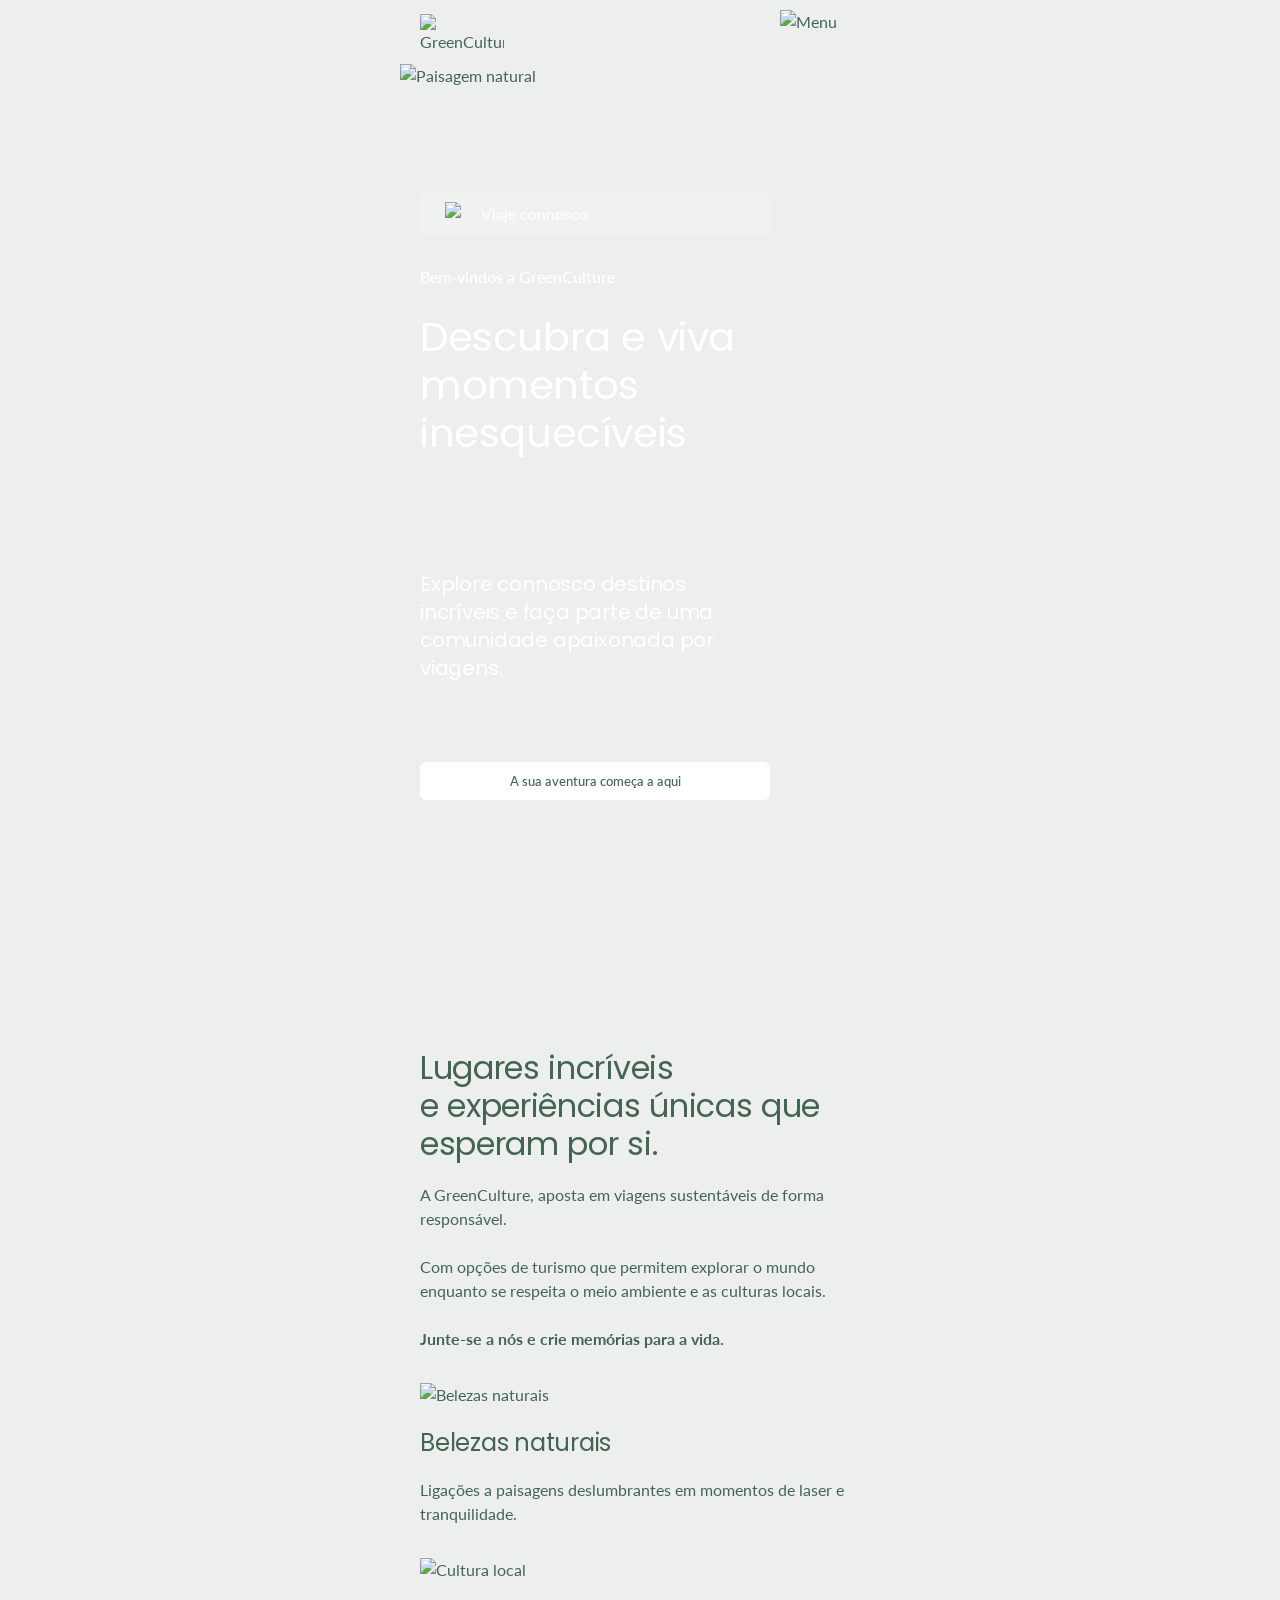
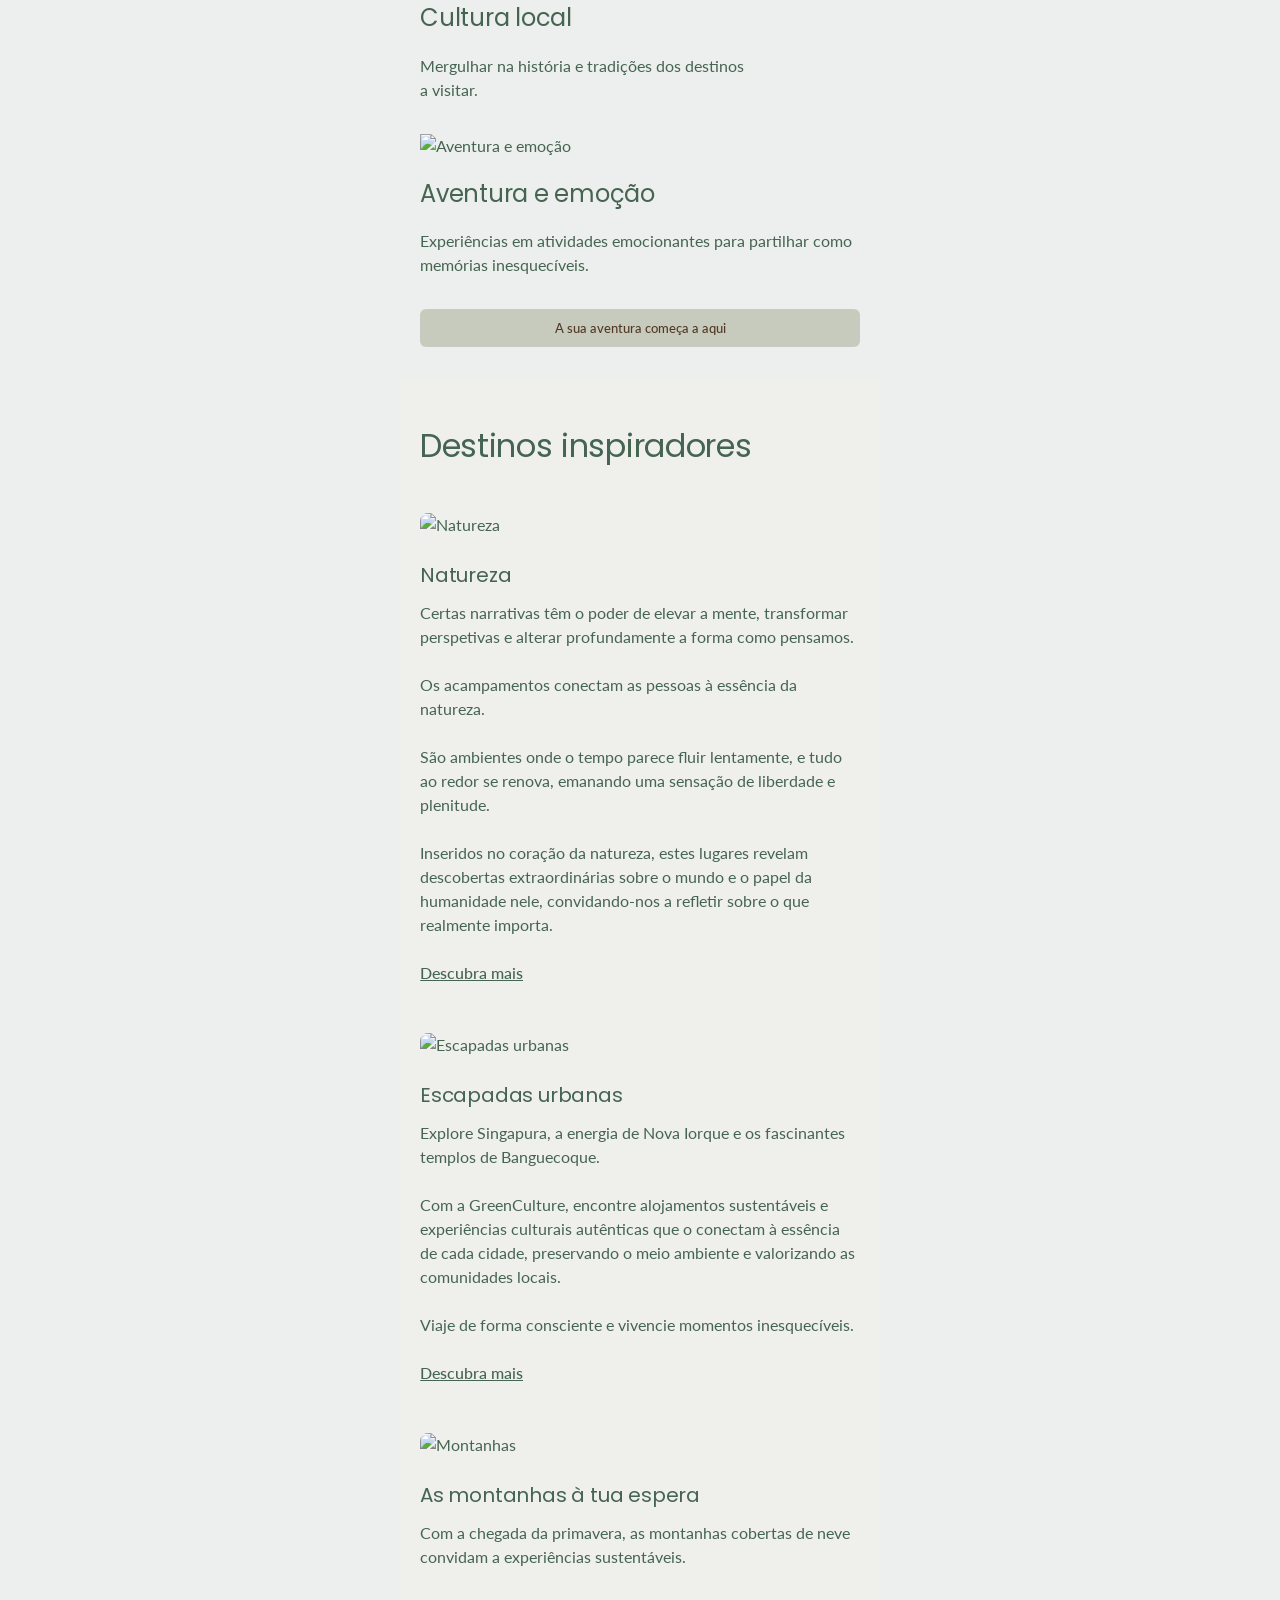
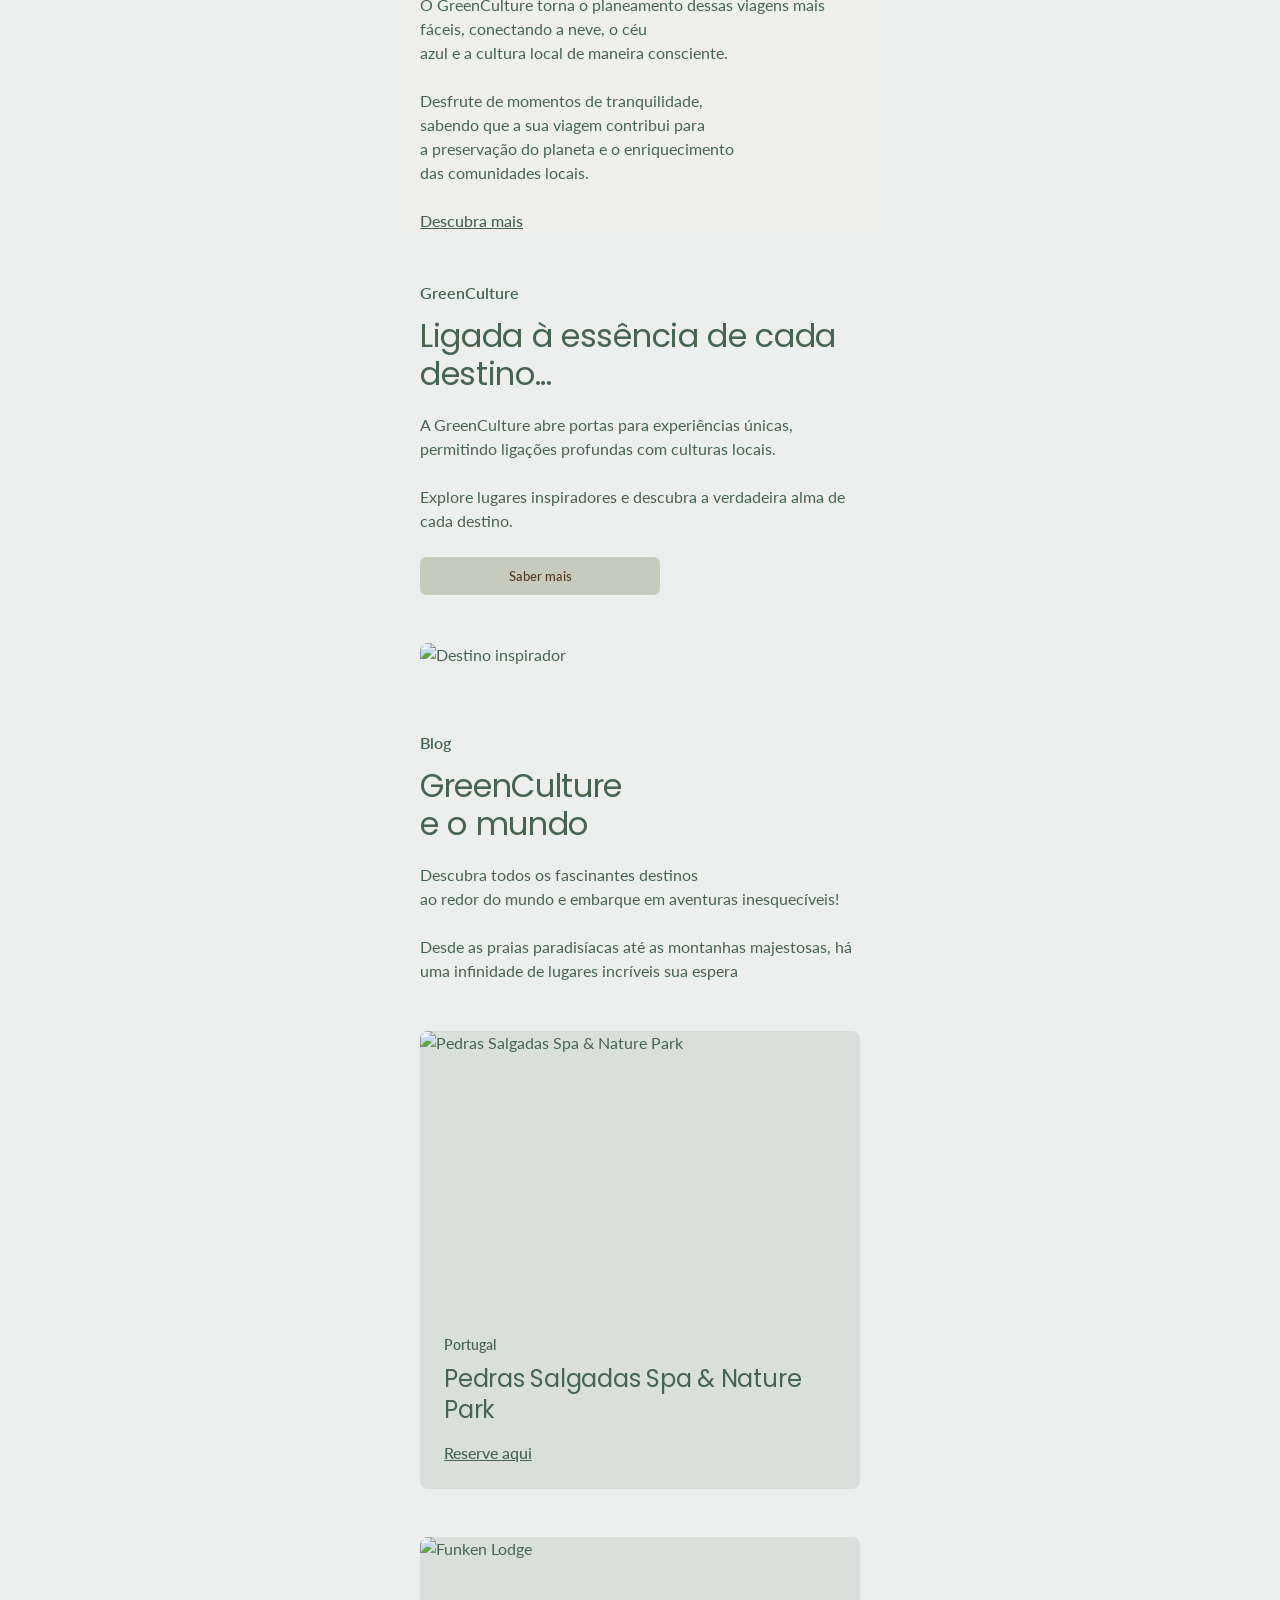
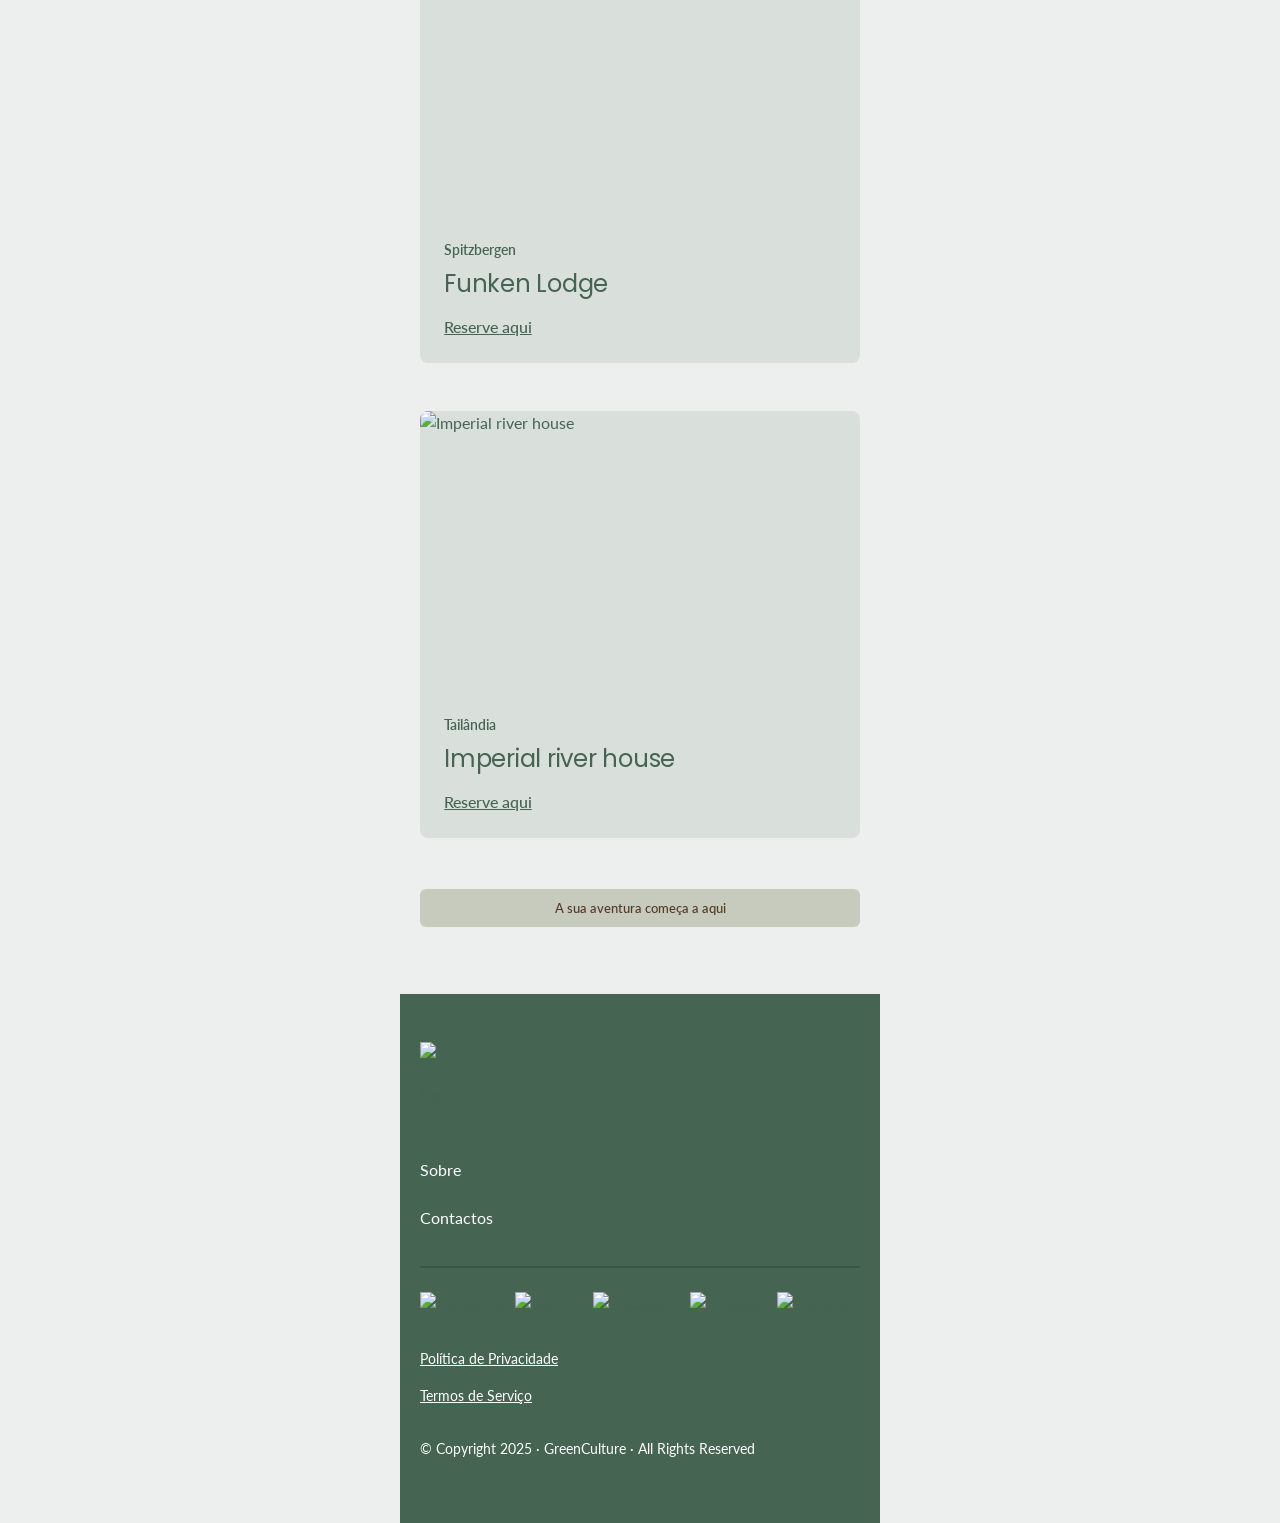
==== index.html @ 68990173 "Add files via upload" ====
<!doctype html>
<html lang="pt">
  <head>
    <meta charset="UTF-8" />
    <meta name="viewport" content="width=device-width, initial-scale=1.0" />
    <title>GreenCulture - Viagens Sustentáveis</title>
    <link rel="stylesheet" href="styles.css" />
    <link
      href="https://fonts.googleapis.com/css2?family=Lato:wght@400;500;600;700&family=Poppins:wght@400;500;700&display=swap"
      rel="stylesheet"
    />
    <script src="script.js" defer></script>
  </head>
  <body>
    <div class="page-container">
      <header class="main-header">
        <div class="header-content">
          <img src="https://cdn.builder.io/api/v1/image/assets/dfce25b46d1046e8a15bd3b2ce97c417/24dd4f327fd9c3add6d413e623b201250cade327?placeholderIfAbsent=true" alt="GreenCulture Logo" class="logo" />
        </div>
        <img src="https://cdn.builder.io/api/v1/image/assets/dfce25b46d1046e8a15bd3b2ce97c417/b7506bc53c855cd7c0864f42bd4fed7f620472fb?placeholderIfAbsent=true" alt="Menu" class="menu-icon" />
      </header>

      <main>
        <section class="hero-section">
          <img src="https://cdn.builder.io/api/v1/image/assets/dfce25b46d1046e8a15bd3b2ce97c417/1d2246021a82a0328cdb0b928c2cbcda7cd135cd?placeholderIfAbsent=true" alt="Paisagem natural" class="hero-background" />
          <div class="hero-content">
            <div class="hero-tagline">
              <div class="tagline-container">
                <img src="https://cdn.builder.io/api/v1/image/assets/dfce25b46d1046e8a15bd3b2ce97c417/b0231d82fd5d257aa66af61b157d01a9801c371b?placeholderIfAbsent=true" alt="Ícone" class="tagline-icon" />
                <p class="tagline-text">Viaje connosco</p>
              </div>
            </div>
            <div class="hero-column">
              <div class="hero-text-content">
                <p class="welcome-text">Bem-vindos a GreenCulture</p>
                <div class="hero-main-content">
                  <h1 class="hero-title">
                    Descubra e viva momentos inesquecíveis
                  </h1>
                  <p class="hero-description">
                    Explore connosco destinos incríveis e faça parte de uma
                    comunidade apaixonada por viagens.
                  </p>
                </div>
              </div>
              <div class="hero-actions">
                <button class="primary-button">
                  A sua aventura começa a aqui
                </button>
              </div>
            </div>
          </div>
        </section>

        <section class="features-section">
          <div class="section-header">
            <h2 class="section-title">
              Lugares incríveis<br />e experiências únicas que esperam por si.
            </h2>
            <p class="section-description">
              A GreenCulture, aposta em viagens sustentáveis de forma
              responsável.
              <br /><br />
              Com opções de turismo que permitem explorar o mundo enquanto se
              respeita o meio ambiente e as culturas locais.
              <br /><br />
              <strong>Junte-se a nós e crie memórias para a vida.</strong>
            </p>
          </div>

          <div class="features-row">
            <article class="feature-card">
              <img src="https://cdn.builder.io/api/v1/image/assets/dfce25b46d1046e8a15bd3b2ce97c417/05db1ab180a57341dd70e2da3c21ca23c5799138?placeholderIfAbsent=true" alt="Belezas naturais" class="feature-icon" />
              <h3 class="feature-title">Belezas naturais</h3>
              <p class="feature-description">
                Ligações a paisagens deslumbrantes em momentos de laser e
                tranquilidade.
              </p>
            </article>

            <article class="feature-card">
              <img src="https://cdn.builder.io/api/v1/image/assets/dfce25b46d1046e8a15bd3b2ce97c417/10302635c0d14059011cdc5efc9e3aab4bba85e1?placeholderIfAbsent=true" alt="Cultura local" class="feature-icon" />
              <h3 class="feature-title">Cultura local</h3>
              <p class="feature-description">
                Mergulhar na história e tradições dos destinos<br />a visitar.
              </p>
            </article>

            <article class="feature-card">
              <img src="https://cdn.builder.io/api/v1/image/assets/dfce25b46d1046e8a15bd3b2ce97c417/93348a5b88d68fb31c839c0955ab2077851069ac?placeholderIfAbsent=true" alt="Aventura e emoção" class="feature-icon" />
              <h3 class="feature-title">Aventura e emoção</h3>
              <p class="feature-description">
                Experiências em atividades emocionantes para partilhar como
                memórias inesquecíveis.
              </p>
            </article>
          </div>

          <div class="section-actions">
            <button class="secondary-button">
              A sua aventura começa a aqui
            </button>
          </div>
        </section>

        <section class="destinations-section">
          <h2 class="destinations-title">Destinos inspiradores</h2>

          <div class="destinations-row">
            <article class="destination-card">
              <img
                src="https://cdn.builder.io/api/v1/image/assets/dfce25b46d1046e8a15bd3b2ce97c417/9b67ac76b3d090e438b5838b8e8ac488f4db87d0?placeholderIfAbsent=true"
                data-src="https://cdn.builder.io/api/v1/image/assets/dfce25b46d1046e8a15bd3b2ce97c417/9b67ac76b3d090e438b5838b8e8ac488f4db87d0?placeholderIfAbsent=true"
                alt="Natureza"
                class="destination-image"
              />
              <div class="destination-content">
                <div class="destination-text">
                  <h3 class="destination-title">Natureza</h3>
                  <p class="destination-description">
                    Certas narrativas têm o poder de elevar a mente, transformar
                    perspetivas e alterar profundamente a forma como pensamos.
                    <br /><br />
                    Os acampamentos conectam as pessoas à essência da natureza.
                    <br /><br />
                    São ambientes onde o tempo parece fluir lentamente, e tudo
                    ao redor se renova, emanando uma sensação de liberdade e
                    plenitude.
                    <br /><br />
                    Inseridos no coração da natureza, estes lugares revelam
                    descobertas extraordinárias sobre o mundo e o papel da
                    humanidade nele, convidando-nos a refletir sobre o que
                    realmente importa.
                  </p>
                </div>
                <div class="destination-action">
                  <a
                    href="https://www.airbnb.pt/?refinement_paths%5B%5D=%2Fhomes&search_mode=flex_destinations_search&flexible_trip_lengths%5B%5D=one_week&location_search=MIN_MAP_BOUNDS&monthly_start_date=2025-05-01&monthly_length=3&monthly_end_date=2025-08-01&price_filter_input_type=0&channel=EXPLORE&search_type=category_change&price_filter_num_nights=5&category_tag=Tag%3A5635"
                    class="link-button"
                    target="_blank"
                    >Descubra mais</a
                  >
                </div>
              </div>
            </article>

            <article class="destination-card">
              <img
                src="https://cdn.builder.io/api/v1/image/assets/dfce25b46d1046e8a15bd3b2ce97c417/0fb6ed565c30a2b99fd8e34f027b3217cc9f661a?placeholderIfAbsent=true"
                data-src="https://cdn.builder.io/api/v1/image/assets/dfce25b46d1046e8a15bd3b2ce97c417/0fb6ed565c30a2b99fd8e34f027b3217cc9f661a?placeholderIfAbsent=true"
                alt="Escapadas urbanas"
                class="destination-image"
              />
              <div class="destination-content">
                <div class="destination-text">
                  <h3 class="destination-title">Escapadas urbanas</h3>
                  <p class="destination-description">
                    Explore Singapura, a energia de Nova Iorque e os fascinantes
                    templos de Banguecoque.
                    <br /><br />
                    Com a GreenCulture, encontre alojamentos sustentáveis e
                    experiências culturais autênticas que o conectam à essência
                    de cada cidade, preservando o meio ambiente e valorizando as
                    comunidades locais.
                    <br /><br />
                    Viaje de forma consciente e vivencie momentos inesquecíveis.
                  </p>
                </div>
                <div class="destination-action">
                  <a
                    href="https://www.airbnb.pt/?refinement_paths%5B%5D=%2Fhomes&search_mode=flex_destinations_search&flexible_trip_lengths%5B%5D=one_week&location_search=MIN_MAP_BOUNDS&monthly_start_date=2025-05-01&monthly_length=3&monthly_end_date=2025-08-01&price_filter_input_type=0&channel=EXPLORE&search_type=category_change&price_filter_num_nights=5&category_tag=Tag%3A8535"
                    class="link-button"
                    target="_blank"
                    >Descubra mais</a
                  >
                </div>
              </div>
            </article>

            <article class="destination-card">
              <img
                src="https://cdn.builder.io/api/v1/image/assets/dfce25b46d1046e8a15bd3b2ce97c417/54dedae7e2a5bcf0e660ba53c11a99f771959f13?placeholderIfAbsent=true"
                data-src="https://cdn.builder.io/api/v1/image/assets/dfce25b46d1046e8a15bd3b2ce97c417/54dedae7e2a5bcf0e660ba53c11a99f771959f13?placeholderIfAbsent=true"
                alt="Montanhas"
                class="destination-image"
              />
              <div class="destination-content">
                <div class="destination-text">
                  <h3 class="destination-title">As montanhas à tua espera</h3>
                  <p class="destination-description">
                    Com a chegada da primavera, as montanhas cobertas de neve
                    convidam a experiências sustentáveis.
                    <br /><br />
                    O GreenCulture torna o planeamento dessas viagens mais
                    fáceis, conectando a neve, o céu
                    <br />azul e a cultura local de maneira consciente.
                    <br /><br />
                    Desfrute de momentos de tranquilidade,
                    <br />sabendo que a sua viagem contribui para <br />a
                    preservação do planeta e o enriquecimento <br />das
                    comunidades locais.
                  </p>
                </div>
                <div class="destination-action">
                  <a
                    href="https://www.airbnb.pt/?refinement_paths%5B%5D=%2Fhomes&search_mode=flex_destinations_search&flexible_trip_lengths%5B%5D=one_week&location_search=MIN_MAP_BOUNDS&monthly_start_date=2025-05-01&monthly_length=3&monthly_end_date=2025-08-01&price_filter_input_type=0&channel=EXPLORE&search_type=category_change&price_filter_num_nights=5&category_tag=Tag%3A8657"
                    class="link-button"
                    target="_blank"
                    >Descubra mais</a
                  >
                </div>
              </div>
            </article>
          </div>
        </section>

        <section class="promo-section">
          <div class="promo-container">
            <div class="promo-content">
              <div class="promo-header">
                <p class="promo-tagline">GreenCulture</p>
                <div class="promo-text">
                  <h2 class="promo-title">
                    Ligada à essência de cada destino...
                  </h2>
                  <p class="promo-description">
                    A GreenCulture abre portas para experiências únicas,
                    permitindo ligações profundas com culturas locais.
                    <br /><br />
                    Explore lugares inspiradores e descubra a verdadeira alma de
                    cada destino.
                  </p>
                </div>
              </div>
              <div class="promo-actions">
                <button class="secondary-button">Saber mais</button>
              </div>
            </div>
            <img src="https://cdn.builder.io/api/v1/image/assets/dfce25b46d1046e8a15bd3b2ce97c417/a69b09d1fc022ee6e2dcaafd3914dce67b29d709?placeholderIfAbsent=true" alt="Destino inspirador" class="promo-image" />
          </div>
        </section>

        <section class="blog-section">
          <div class="blog-header">
            <p class="blog-tagline">Blog</p>
            <div class="blog-intro">
              <h2 class="blog-title">GreenCulture<br />e o mundo</h2>
              <p class="blog-description">
                Descubra todos os fascinantes destinos
                <br />ao redor do mundo e embarque em aventuras inesquecíveis!
                <br /><br />
                Desde as praias paradisíacas até as montanhas majestosas, há uma
                infinidade de lugares incríveis sua espera
              </p>
            </div>
          </div>

          <article class="blog-card">
            <img
              src="https://cdn.builder.io/api/v1/image/assets/dfce25b46d1046e8a15bd3b2ce97c417/e84f414e69375ce035b80584cccaa297e740c30d?placeholderIfAbsent=true"
              data-src="https://cdn.builder.io/api/v1/image/assets/dfce25b46d1046e8a15bd3b2ce97c417/e84f414e69375ce035b80584cccaa297e740c30d?placeholderIfAbsent=true"
              alt="Pedras Salgadas Spa & Nature Park"
              class="blog-image"
            />
            <div class="blog-card-content">
              <div class="blog-card-text">
                <div class="blog-card-header">
                  <p class="blog-card-location">Portugal</p>
                  <h3 class="blog-card-title">
                    Pedras Salgadas Spa & Nature Park
                  </h3>
                </div>
                <div class="blog-card-actions">
                  <a
                    href="https://www.pedrassalgadaspark.com/"
                    class="link-button"
                    target="_blank"
                    >Reserve aqui</a
                  >
                </div>
              </div>
            </div>
          </article>

          <article class="blog-card">
            <img
              src="https://cdn.builder.io/api/v1/image/assets/dfce25b46d1046e8a15bd3b2ce97c417/cfe294117079594d0182beea14299387a08e0990?placeholderIfAbsent=true"
              data-src="https://cdn.builder.io/api/v1/image/assets/dfce25b46d1046e8a15bd3b2ce97c417/cfe294117079594d0182beea14299387a08e0990?placeholderIfAbsent=true"
              alt="Funken Lodge"
              class="blog-image"
            />
            <div class="blog-card-content">
              <div class="blog-card-text">
                <div class="blog-card-header">
                  <p class="blog-card-location">Spitzbergen</p>
                  <h3 class="blog-card-title">Funken Lodge</h3>
                </div>
                <div class="blog-card-actions">
                  <a
                    href="https://www.funkenlodge.com/"
                    class="link-button"
                    target="_blank"
                    >Reserve aqui</a
                  >
                </div>
              </div>
            </div>
          </article>

          <article class="blog-card">
            <img
              src="https://cdn.builder.io/api/v1/image/assets/dfce25b46d1046e8a15bd3b2ce97c417/e34131660b3a3f09f6b2cff5545f320fca0fb9e2?placeholderIfAbsent=true"
              data-src="https://cdn.builder.io/api/v1/image/assets/dfce25b46d1046e8a15bd3b2ce97c417/e34131660b3a3f09f6b2cff5545f320fca0fb9e2?placeholderIfAbsent=true"
              alt="Imperial river house"
              class="blog-image"
            />
            <div class="blog-card-content">
              <div class="blog-card-text">
                <div class="blog-card-header">
                  <p class="blog-card-location">Tailândia</p>
                  <h3 class="blog-card-title">Imperial river house</h3>
                </div>
                <div class="blog-card-actions">
                  <a
                    href="https://www.imperialriverhouse.com/"
                    class="link-button"
                    target="_blank"
                    >Reserve aqui</a
                  >
                </div>
              </div>
            </div>
          </article>

          <div class="blog-actions">
            <button class="secondary-button">
              A sua aventura começa a aqui
            </button>
          </div>
        </section>
      </main>

      <footer class="main-footer">
        <div class="footer-content">
          <div class="footer-links">
            <div class="footer-logo">
              <img
                src="https://cdn.builder.io/api/v1/image/assets/dfce25b46d1046e8a15bd3b2ce97c417/79581ac35e0684607fffc7669b10376aa9bb8148?placeholderIfAbsent=true"
                alt="GreenCulture Logo"
                class="footer-logo-image"
              />
            </div>
            <nav class="footer-nav">
              <a href="#" class="footer-link">Sobre</a>
              <a href="contactos.html" class="footer-link">Contactos</a>
            </nav>
          </div>
        </div>
        <div class="footer-credits">
          <div class="footer-divider"></div>
          <div class="footer-bottom">
            <div class="social-links">
              <a href="#" aria-label="Facebook"
                ><img src="https://cdn.builder.io/api/v1/image/assets/dfce25b46d1046e8a15bd3b2ce97c417/60ee0a0c376e5eb9a90a93db3781af9ec505bdba?placeholderIfAbsent=true" alt="Facebook" class="social-icon"
              /></a>
              <a href="#" aria-label="Twitter"
                ><img src="https://cdn.builder.io/api/v1/image/assets/dfce25b46d1046e8a15bd3b2ce97c417/62bc01eb7f482eabffe1feca12fbeb236935d5f1?placeholderIfAbsent=true" alt="Twitter" class="social-icon"
              /></a>
              <a href="#" aria-label="Instagram"
                ><img src="https://cdn.builder.io/api/v1/image/assets/dfce25b46d1046e8a15bd3b2ce97c417/5fe754629ac24c52b4fc1b1c846d5179f11e6a25?placeholderIfAbsent=true" alt="Instagram" class="social-icon"
              /></a>
              <a href="#" aria-label="LinkedIn"
                ><img src="https://cdn.builder.io/api/v1/image/assets/dfce25b46d1046e8a15bd3b2ce97c417/6a8d396cbf17695e505c57f80ddbb72026b953d5?placeholderIfAbsent=true" alt="LinkedIn" class="social-icon"
              /></a>
              <a href="#" aria-label="YouTube"
                ><img src="https://cdn.builder.io/api/v1/image/assets/dfce25b46d1046e8a15bd3b2ce97c417/0f3ac26588bb143493203c5456cdeec25cce23d4?placeholderIfAbsent=true" alt="YouTube" class="social-icon"
              /></a>
            </div>
            <div class="legal-info">
              <div class="legal-links">
                <a href="#" class="legal-link">Política de Privacidade</a>
                <a href="#" class="legal-link">Termos de Serviço</a>
              </div>
              <p class="copyright">
                © Copyright 2025 · GreenCulture · All Rights Reserved
              </p>
            </div>
          </div>
        </div>
      </footer>
    </div>
  </body>
</html>
---- styles.css ----
/* Base styles and reset */
* {
    margin: 0;
    padding: 0;
    box-sizing: border-box;
  }
  
  /* Animation and transition styles */
  .animate-element {
    opacity: 0;
    transform: translateY(20px);
    transition:
      opacity 0.6s ease-out,
      transform 0.6s ease-out;
  }
  
  .animate-in {
    opacity: 1;
    transform: translateY(0);
  }
  
  img.loaded {
    animation: fadeIn 0.5s ease-in;
  }
  
  @keyframes fadeIn {
    from {
      opacity: 0;
    }
    to {
      opacity: 1;
    }
  }
  
  body {
    font-family:
      "Lato",
      -apple-system,
      Roboto,
      Helvetica,
      sans-serif;
    font-size: 16px;
    line-height: 1.5;
    color: #456452;
    background-color: #ecefed;
  }
  
  h1,
  h2,
  h3,
  h4,
  h5,
  h6 {
    font-family:
      "Poppins",
      -apple-system,
      Roboto,
      Helvetica,
      sans-serif;
    font-weight: 400;
  }
  
  a {
    text-decoration: none;
    color: inherit;
  }
  
  img {
    max-width: 100%;
    height: auto;
  }
  
  button {
    cursor: pointer;
    font-family: inherit;
    border: none;
    background: none;
  }
  
  /* Page Container */
  .page-container {
    margin-left: auto;
    margin-right: auto;
    max-width: 480px;
    width: 100%;
  }
  
  /* Header */
  .main-header {
    background-color: #ecefed;
    display: flex;
    min-height: 64px;
    width: 100%;
    padding-left: 20px;
    padding-right: 12px;
    align-items: center;
    gap: 40px 100px;
    overflow: hidden;
    justify-content: space-between;
  }
  
  .header-content {
    align-self: stretch;
    display: flex;
    margin-top: auto;
    margin-bottom: auto;
    align-items: flex-start;
    justify-content: flex-start;
    width: 84px;
  }
  
  .logo {
    aspect-ratio: 2.33;
    object-fit: contain;
    object-position: center;
    width: 84px;
  }
  
  .menu-icon {
    aspect-ratio: 2;
    object-fit: contain;
    object-position: center;
    width: 88px;
    align-self: stretch;
    margin-top: auto;
    margin-bottom: auto;
    flex-shrink: 0;
  }
  
  /* Hero Section */
  .hero-section {
    display: flex;
    flex-direction: column;
    position: relative;
    aspect-ratio: 0.521;
    min-height: 749px;
    width: 100%;
    padding: 57px 20px;
    align-items: flex-start;
    overflow: hidden;
    justify-content: center;
  }
  
  .hero-background {
    position: absolute;
    inset: 0;
    height: 100%;
    width: 100%;
    object-fit: cover;
    object-position: center;
  }
  
  .hero-content {
    position: relative;
    min-width: 240px;
    width: 350px;
  }
  
  .hero-tagline {
    min-height: 48px;
    width: 100%;
    font-family:
      "Lato",
      -apple-system,
      Roboto,
      Helvetica,
      sans-serif;
    font-size: 16px;
    color: #fff;
    font-weight: 400;
  }
  
  .tagline-container {
    border-radius: 6px;
    background-color: rgba(255, 255, 255, 0.15);
    border: 1px solid rgba(255, 255, 255, 0);
    display: flex;
    width: 100%;
    padding: 8px 24px;
    align-items: center;
    gap: 12px;
    justify-content: flex-start;
    flex: 1;
    height: 100%;
  }
  
  .tagline-icon {
    aspect-ratio: 1;
    object-fit: contain;
    object-position: center;
    width: 24px;
    align-self: stretch;
    margin-top: auto;
    margin-bottom: auto;
    flex-shrink: 0;
  }
  
  .tagline-text {
    align-self: stretch;
    margin-top: auto;
    margin-bottom: auto;
    flex: 1;
    flex-shrink: 1;
    flex-basis: 0%;
  }
  
  .hero-column {
    display: flex;
    margin-top: 24px;
    width: 100%;
    max-width: 350px;
    padding-bottom: 46px;
    flex-direction: column;
    align-items: center;
    justify-content: flex-start;
  }
  
  .hero-text-content {
    width: 100%;
    color: #fff;
  }
  
  .welcome-text {
    font-family:
      "Lato",
      -apple-system,
      Roboto,
      Helvetica,
      sans-serif;
    font-size: 16px;
    font-weight: 500;
  }
  
  .hero-main-content {
    margin-top: 24px;
    width: 100%;
    font-family:
      "Poppins",
      -apple-system,
      Roboto,
      Helvetica,
      sans-serif;
    font-weight: 400;
  }
  
  .hero-title {
    font-size: 40px;
    line-height: 48px;
    letter-spacing: -0.4px;
  }
  
  .hero-description {
    font-size: 20px;
    line-height: 28px;
    letter-spacing: -0.2px;
    margin-top: 113px;
  }
  
  .hero-actions {
    display: flex;
    margin-top: 80px;
    min-height: 48px;
    width: 100%;
    align-items: stretch;
    gap: 16px;
    font-family:
      "Lato",
      -apple-system,
      Roboto,
      Helvetica,
      sans-serif;
    font-size: 16px;
    color: #456452;
    font-weight: 500;
    justify-content: center;
  }
  
  .primary-button {
    align-self: stretch;
    border-radius: 6px;
    background-color: #fff;
    border: 1px solid #fff;
    min-width: 240px;
    width: 100%;
    padding: 10px 16px;
    gap: 8px;
    height: 100%;
    flex: 1;
    flex-shrink: 1;
    flex-basis: 0%;
    color: #456452;
    font-weight: 500;
  }
  
  /* Features Section */
  .features-section {
    background-color: #ecefed;
    width: 100%;
    padding: 64px 20px 32px;
    overflow: hidden;
    color: #456452;
    font-weight: 400;
  }
  
  .section-header {
    width: 100%;
  }
  
  .section-title {
    width: 100%;
    overflow: hidden;
    font-family:
      "Poppins",
      -apple-system,
      Roboto,
      Helvetica,
      sans-serif;
    font-size: 32px;
    letter-spacing: -0.32px;
    line-height: 38px;
  }
  
  .section-description {
    font-family:
      "Lato",
      -apple-system,
      Roboto,
      Helvetica,
      sans-serif;
    font-size: 16px;
    line-height: 24px;
    margin-top: 20px;
  }
  
  .features-row {
    margin-top: 32px;
    width: 100%;
  }
  
  .feature-card {
    width: 100%;
  }
  
  .feature-card:not(:first-child) {
    margin-top: 32px;
  }
  
  .feature-icon {
    aspect-ratio: 1;
    object-fit: contain;
    object-position: center;
    width: 48px;
  }
  
  .feature-title {
    font-family:
      "Poppins",
      -apple-system,
      Roboto,
      Helvetica,
      sans-serif;
    font-size: 24px;
    line-height: 1.3;
    letter-spacing: -0.24px;
    margin-top: 20px;
  }
  
  .feature-description {
    font-family:
      "Lato",
      -apple-system,
      Roboto,
      Helvetica,
      sans-serif;
    font-size: 16px;
    line-height: 24px;
    margin-top: 20px;
  }
  
  .section-actions {
    display: flex;
    margin-top: 32px;
    width: 100%;
    align-items: center;
    gap: 24px;
    font-family:
      "Lato",
      -apple-system,
      Roboto,
      Helvetica,
      sans-serif;
    font-size: 16px;
    color: #533924;
    font-weight: 500;
    justify-content: flex-start;
  }
  
  .secondary-button {
    align-self: stretch;
    border-radius: 6px;
    background-color: #c7cbbd;
    border: 1px solid rgba(255, 255, 255, 0);
    min-width: 240px;
    margin-top: auto;
    margin-bottom: auto;
    width: 100%;
    padding: 10px 16px;
    gap: 8px;
    overflow: hidden;
    flex: 1;
    flex-shrink: 1;
    flex-basis: 0%;
    color: #533924;
    font-weight: 500;
  }
  
  /* Destinations Section */
  .destinations-section {
    background-color: #eff0ec;
    width: 100%;
    padding: 48px 20px 0;
    overflow: hidden;
    color: #456452;
  }
  
  .destinations-title {
    font-family:
      "Poppins",
      -apple-system,
      Roboto,
      Helvetica,
      sans-serif;
    font-size: 32px;
    font-weight: 400;
    line-height: 1.2;
    letter-spacing: -0.32px;
  }
  
  .destinations-row {
    margin-top: 48px;
    width: 100%;
  }
  
  .destination-card {
    width: 100%;
    overflow: hidden;
  }
  
  .destination-card:not(:first-child) {
    margin-top: 48px;
  }
  
  .destination-image {
    aspect-ratio: 1.77;
    object-fit: contain;
    object-position: center;
    width: 100%;
    border-radius: 8px;
  }
  
  .destination-content {
    margin-top: 24px;
    width: 100%;
  }
  
  .destination-text {
    width: 100%;
    font-weight: 400;
  }
  
  .destination-title {
    font-family:
      "Poppins",
      -apple-system,
      Roboto,
      Helvetica,
      sans-serif;
    font-size: 20px;
    line-height: 1.4;
    letter-spacing: -0.2px;
  }
  
  .destination-description {
    font-family:
      "Lato",
      -apple-system,
      Roboto,
      Helvetica,
      sans-serif;
    font-size: 16px;
    line-height: 24px;
    margin-top: 12px;
  }
  
  .destination-action {
    display: flex;
    margin-top: 24px;
    width: 100%;
    flex-direction: column;
    align-items: flex-start;
    font-family:
      "Lato",
      -apple-system,
      Roboto,
      Helvetica,
      sans-serif;
    font-size: 16px;
    font-weight: 500;
    justify-content: flex-start;
  }
  
  .link-button {
    text-decoration: underline;
    align-self: stretch;
    border-radius: 6px;
    gap: 8px;
    overflow: hidden;
    color: #456452;
  }
  
  /* Promo Section */
  .promo-section {
    background-color: #ecefed;
    width: 100%;
    padding: 48px 20px 32px;
    overflow: hidden;
  }
  
  .promo-container {
    width: 100%;
  }
  
  .promo-content {
    display: flex;
    width: 100%;
    flex-direction: column;
    align-items: stretch;
    justify-content: flex-start;
  }
  
  .promo-header {
    display: flex;
    width: 100%;
    flex-direction: column;
    align-items: stretch;
    color: #456452;
    justify-content: flex-start;
  }
  
  .promo-tagline {
    align-self: flex-start;
    font-family:
      "Lato",
      -apple-system,
      Roboto,
      Helvetica,
      sans-serif;
    font-size: 16px;
    font-weight: 600;
    white-space: nowrap;
  }
  
  .promo-text {
    margin-top: 12px;
    width: 100%;
    font-weight: 400;
  }
  
  .promo-title {
    font-family:
      "Poppins",
      -apple-system,
      Roboto,
      Helvetica,
      sans-serif;
    font-size: 32px;
    line-height: 38px;
    letter-spacing: -0.32px;
  }
  
  .promo-description {
    font-family:
      "Lato",
      -apple-system,
      Roboto,
      Helvetica,
      sans-serif;
    font-size: 16px;
    line-height: 24px;
    margin-top: 20px;
  }
  
  .promo-actions {
    align-self: flex-start;
    display: flex;
    margin-top: 24px;
    align-items: center;
    gap: 24px;
    font-family:
      "Lato",
      -apple-system,
      Roboto,
      Helvetica,
      sans-serif;
    font-size: 16px;
    color: #533924;
    font-weight: 500;
    justify-content: flex-start;
  }
  
  .promo-image {
    aspect-ratio: 1.01;
    object-fit: contain;
    object-position: center;
    width: 100%;
    border-radius: 8px;
    margin-top: 48px;
  }
  
  /* Blog Section */
  .blog-section {
    background-color: #ecefed;
    width: 100%;
    padding: 32px 20px 64px;
    overflow: hidden;
  }
  
  .blog-header {
    display: flex;
    width: 100%;
    flex-direction: column;
    align-items: stretch;
    color: #456452;
    justify-content: flex-start;
  }
  
  .blog-tagline {
    align-self: flex-start;
    font-family:
      "Lato",
      -apple-system,
      Roboto,
      Helvetica,
      sans-serif;
    font-size: 16px;
    font-weight: 600;
    white-space: nowrap;
  }
  
  .blog-intro {
    margin-top: 12px;
    width: 100%;
    font-weight: 400;
  }
  
  .blog-title {
    font-family:
      "Poppins",
      -apple-system,
      Roboto,
      Helvetica,
      sans-serif;
    font-size: 32px;
    line-height: 38px;
    letter-spacing: -0.32px;
  }
  
  .blog-description {
    font-family:
      "Lato",
      -apple-system,
      Roboto,
      Helvetica,
      sans-serif;
    font-size: 16px;
    line-height: 24px;
    margin-top: 20px;
  }
  
  .blog-card {
    border-radius: 8px;
    background-color: #d9e0dc;
    display: flex;
    margin-top: 48px;
    width: 100%;
    flex-direction: column;
    overflow: hidden;
    align-items: stretch;
    justify-content: center;
  }
  
  .blog-image {
    aspect-ratio: 1.58;
    object-fit: contain;
    object-position: center;
    width: 100%;
  }
  
  .blog-card-content {
    display: flex;
    width: 100%;
    padding: 24px;
    flex-direction: column;
    align-items: stretch;
    justify-content: center;
  }
  
  .blog-card-text {
    display: flex;
    width: 100%;
    flex-direction: column;
    align-items: stretch;
    justify-content: flex-start;
  }
  
  .blog-card-header {
    width: 100%;
    color: #456452;
  }
  
  .blog-card-location {
    font-family:
      "Lato",
      -apple-system,
      Roboto,
      Helvetica,
      sans-serif;
    font-size: 14px;
    font-weight: 600;
  }
  
  .blog-card-title {
    font-family:
      "Poppins",
      -apple-system,
      Roboto,
      Helvetica,
      sans-serif;
    font-size: 24px;
    font-weight: 400;
    line-height: 31px;
    letter-spacing: -0.24px;
    margin-top: 8px;
  }
  
  .blog-card-actions {
    align-self: flex-start;
    display: flex;
    margin-top: 16px;
    align-items: center;
    gap: 24px;
    font-family:
      "Lato",
      -apple-system,
      Roboto,
      Helvetica,
      sans-serif;
    font-size: 16px;
    color: #456452;
    font-weight: 500;
    justify-content: flex-start;
  }
  
  .blog-actions {
    display: flex;
    margin-top: 48px;
    min-height: 44px;
    width: 100%;
    align-items: center;
    gap: 24px;
    font-family:
      "Lato",
      -apple-system,
      Roboto,
      Helvetica,
      sans-serif;
    font-size: 16px;
    color: #533924;
    font-weight: 500;
    justify-content: flex-start;
  }
  
  /* Footer */
  .main-footer {
    background-color: #456452;
    width: 100%;
    padding: 48px 20px;
    overflow: hidden;
  }
  
  .footer-content {
    width: 100%;
  }
  
  .footer-links {
    width: 100%;
  }
  
  .footer-logo {
    display: flex;
    width: 100%;
    flex-direction: column;
    overflow: hidden;
    align-items: flex-start;
    justify-content: flex-start;
  }
  
  .footer-logo-image {
    aspect-ratio: 2.07;
    object-fit: contain;
    object-position: center;
    width: 93px;
  }
  
  .footer-nav {
    margin-top: 40px;
    width: 100%;
    max-width: 335px;
    overflow: hidden;
    font-family:
      "Lato",
      -apple-system,
      Roboto,
      Helvetica,
      sans-serif;
    font-size: 16px;
    color: #fff;
    font-weight: 400;
    white-space: nowrap;
  }
  
  .footer-link {
    display: block;
    flex: 1;
    flex-shrink: 1;
    flex-basis: 0%;
    width: 100%;
    padding: 12px 0;
    gap: 4px;
  }
  
  .footer-credits {
    margin-top: 24px;
    width: 100%;
  }
  
  .footer-divider {
    border-color: rgba(3, 5, 4, 0.15);
    border-style: solid;
    border-width: 1px;
    min-height: 1px;
    width: 100%;
  }
  
  .footer-bottom {
    display: flex;
    margin-top: 24px;
    width: 100%;
    padding-bottom: 16px;
    flex-direction: column;
    align-items: flex-start;
    justify-content: flex-start;
  }
  
  .social-links {
    display: flex;
    align-items: flex-start;
    gap: 12px;
    justify-content: flex-start;
  }
  
  .social-icon {
    aspect-ratio: 1;
    object-fit: contain;
    object-position: center;
    width: 24px;
    flex-shrink: 0;
  }
  
  .legal-info {
    display: flex;
    margin-top: 32px;
    flex-direction: column;
    align-items: stretch;
    font-family:
      "Lato",
      -apple-system,
      Roboto,
      Helvetica,
      sans-serif;
    font-size: 14px;
    color: #fff;
    font-weight: 400;
    justify-content: flex-start;
  }
  
  .legal-links {
    align-self: flex-start;
  }
  
  .legal-link {
    display: block;
    text-decoration: underline;
  }
  
  .legal-link:not(:first-child) {
    margin-top: 16px;
  }
  
  .copyright {
    margin-top: 32px;
  }
  
  /* Mobile Menu Styles */
  .mobile-menu-overlay {
    position: fixed;
    top: 0;
    left: 0;
    width: 100%;
    height: 100%;
    background-color: rgba(0, 0, 0, 0.7);
    z-index: 1000;
    opacity: 0;
    visibility: hidden;
    transition:
      opacity 0.3s ease,
      visibility 0.3s ease;
  }
  
  .mobile-menu-overlay.active {
    opacity: 1;
    visibility: visible;
  }
  
  .mobile-menu-content {
    position: fixed;
    top: 0;
    right: -280px;
    width: 280px;
    height: 100%;
    background-color: #ecefed;
    padding: 40px 20px;
    overflow-y: auto;
    transition: right 0.3s ease;
    z-index: 1001;
  }
  
  .mobile-menu-overlay.active .mobile-menu-content {
    right: 0;
  }
  
  .mobile-menu-close {
    position: absolute;
    top: 10px;
    right: 10px;
    font-size: 28px;
    background: none;
    border: none;
    color: #456452;
    cursor: pointer;
  }
  
  .mobile-nav {
    margin-top: 40px;
    display: flex;
    flex-direction: column;
  }
  
  .mobile-nav-link {
    color: #456452;
    font-family: "Lato", sans-serif;
    font-size: 18px;
    padding: 12px 0;
    border-bottom: 1px solid rgba(69, 100, 82, 0.1);
    text-decoration: none;
  }
  
  .mobile-nav-link:last-child {
    border-bottom: none;
  }
  
  body.menu-open {
    overflow: hidden;
  }
  
  /* Button ripple effect */
  .primary-button,
  .secondary-button {
    position: relative;
    overflow: hidden;
    transition: background-color 0.3s ease;
  }
  
  .primary-button:hover,
  .secondary-button:hover {
    transform: translateY(-2px);
    box-shadow: 0 4px 8px rgba(0, 0, 0, 0.1);
  }
  
  .primary-button:active,
  .secondary-button:active {
    transform: translateY(0);
  }
  
  .ripple-effect {
    position: absolute;
    border-radius: 50%;
    background-color: rgba(255, 255, 255, 0.4);
    transform: scale(0);
    animation: ripple 0.6s linear;
    pointer-events: none;
  }
  
  @keyframes ripple {
    to {
      transform: scale(4);
      opacity: 0;
    }
  }
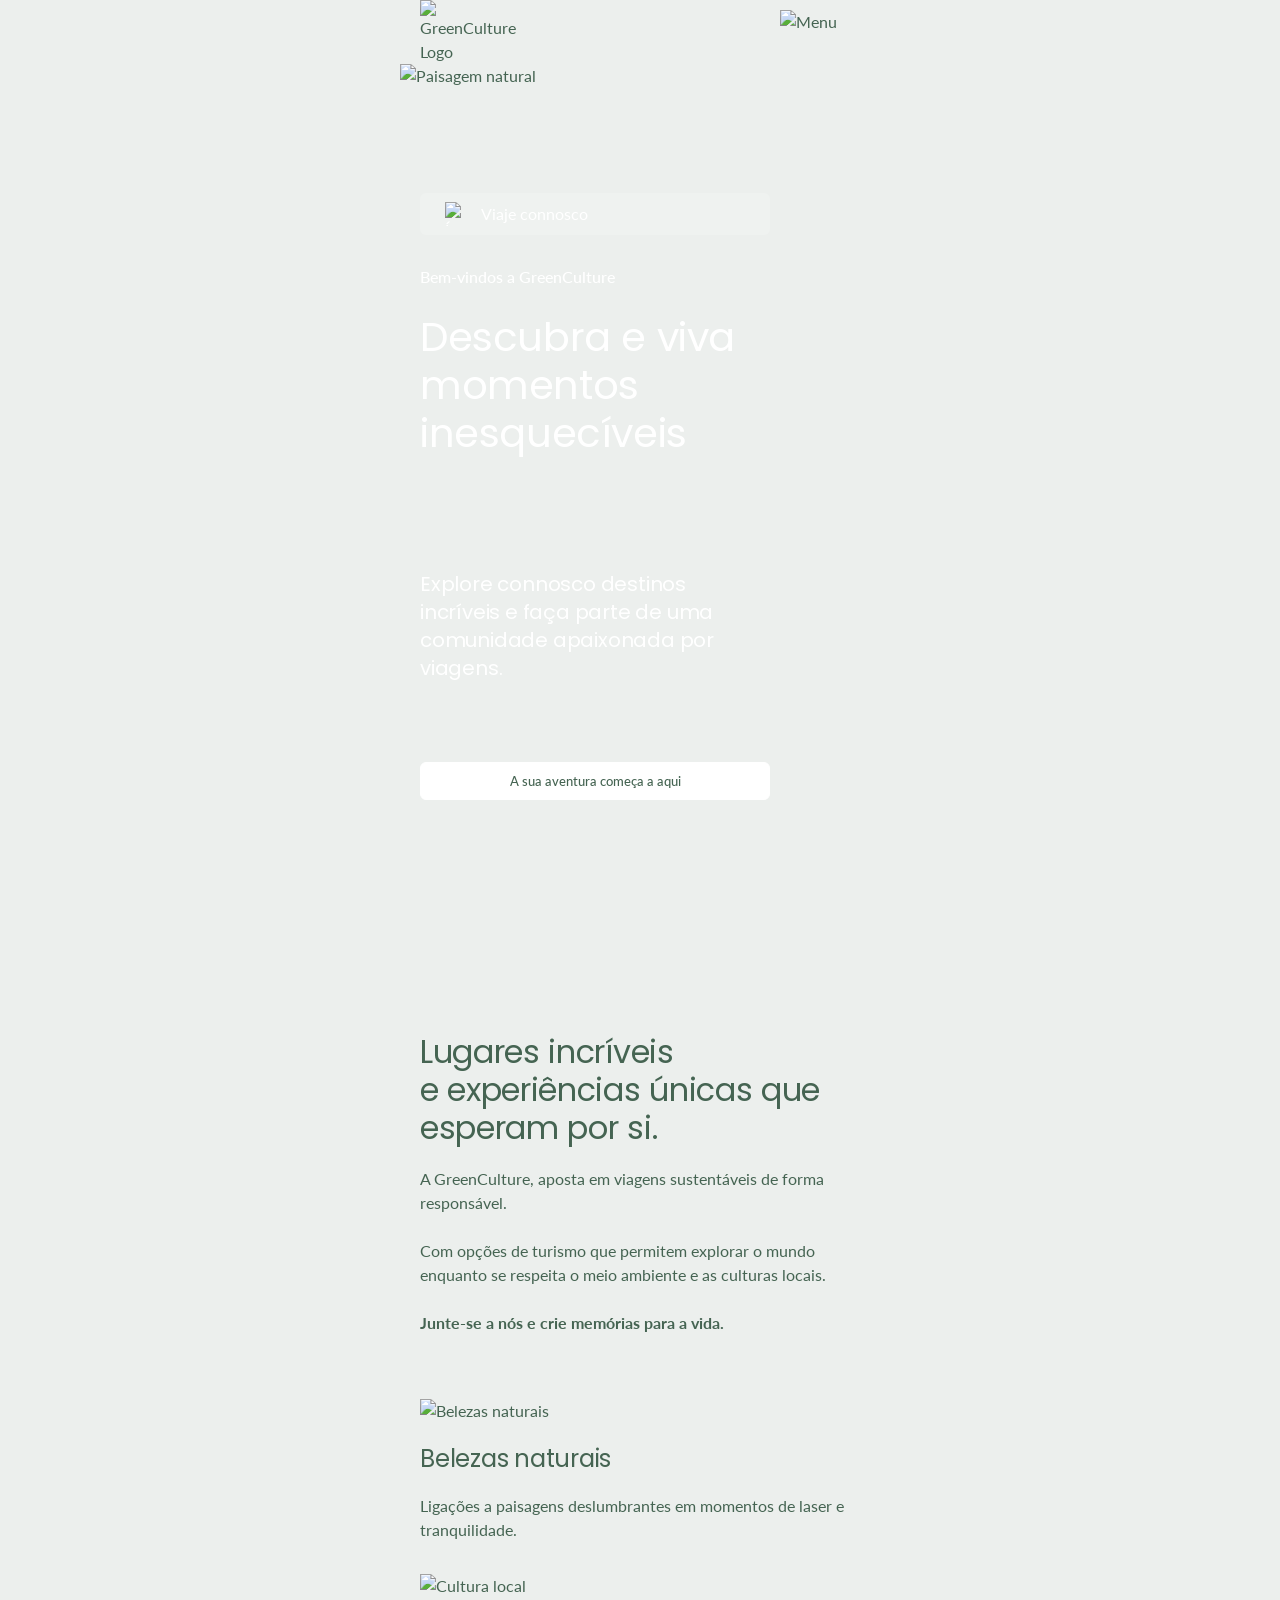
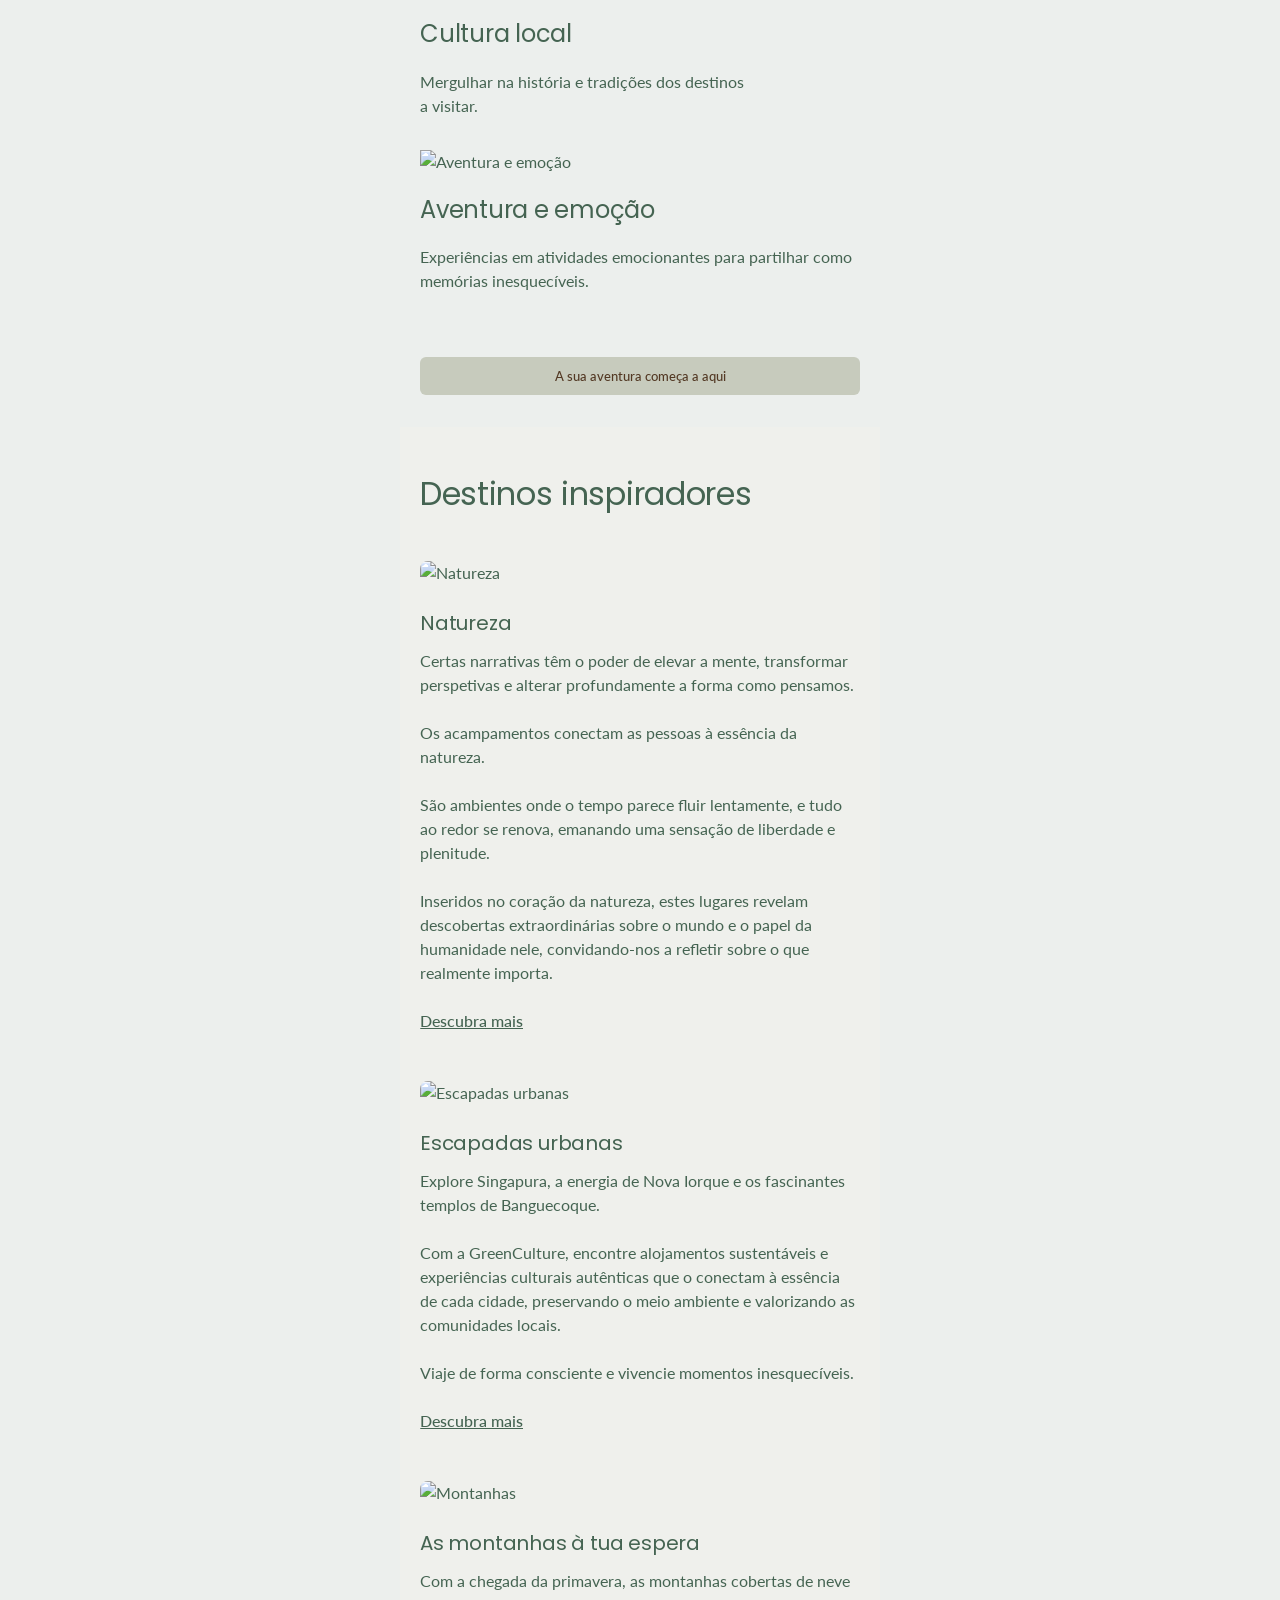
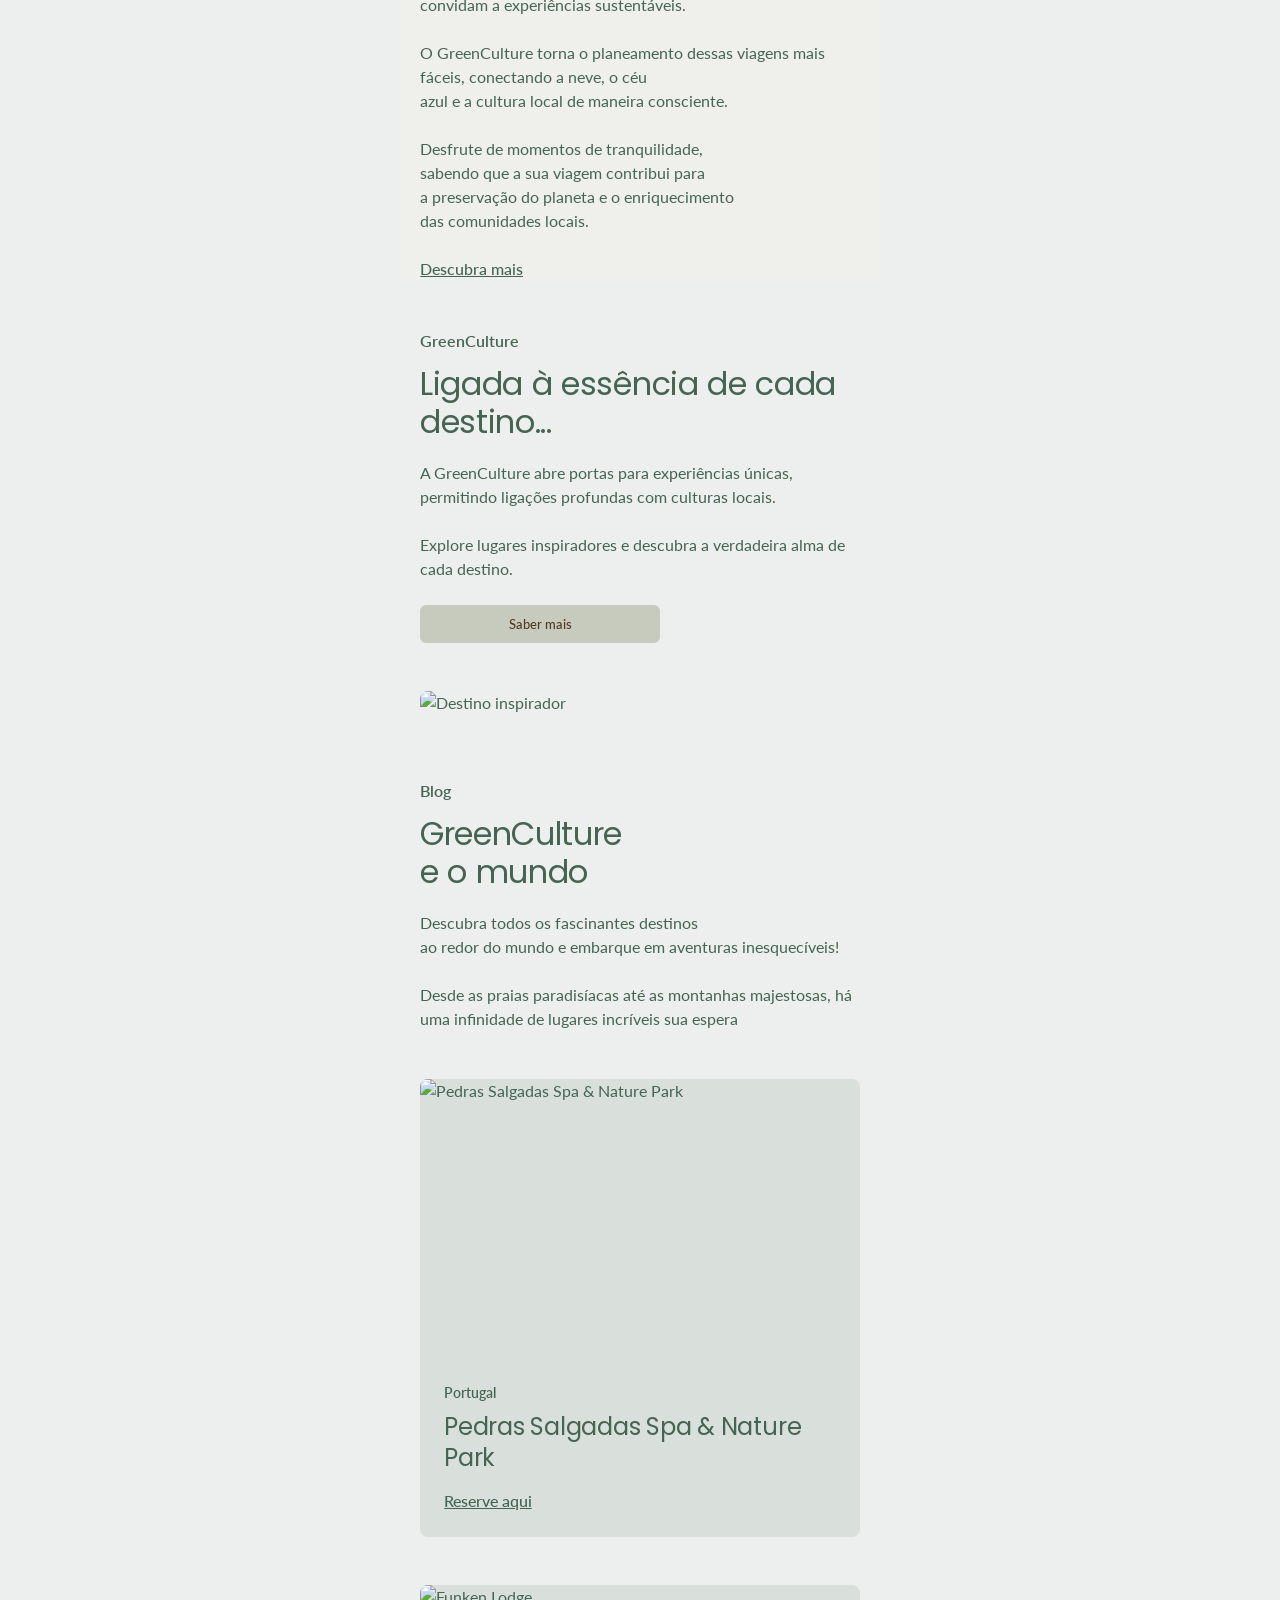
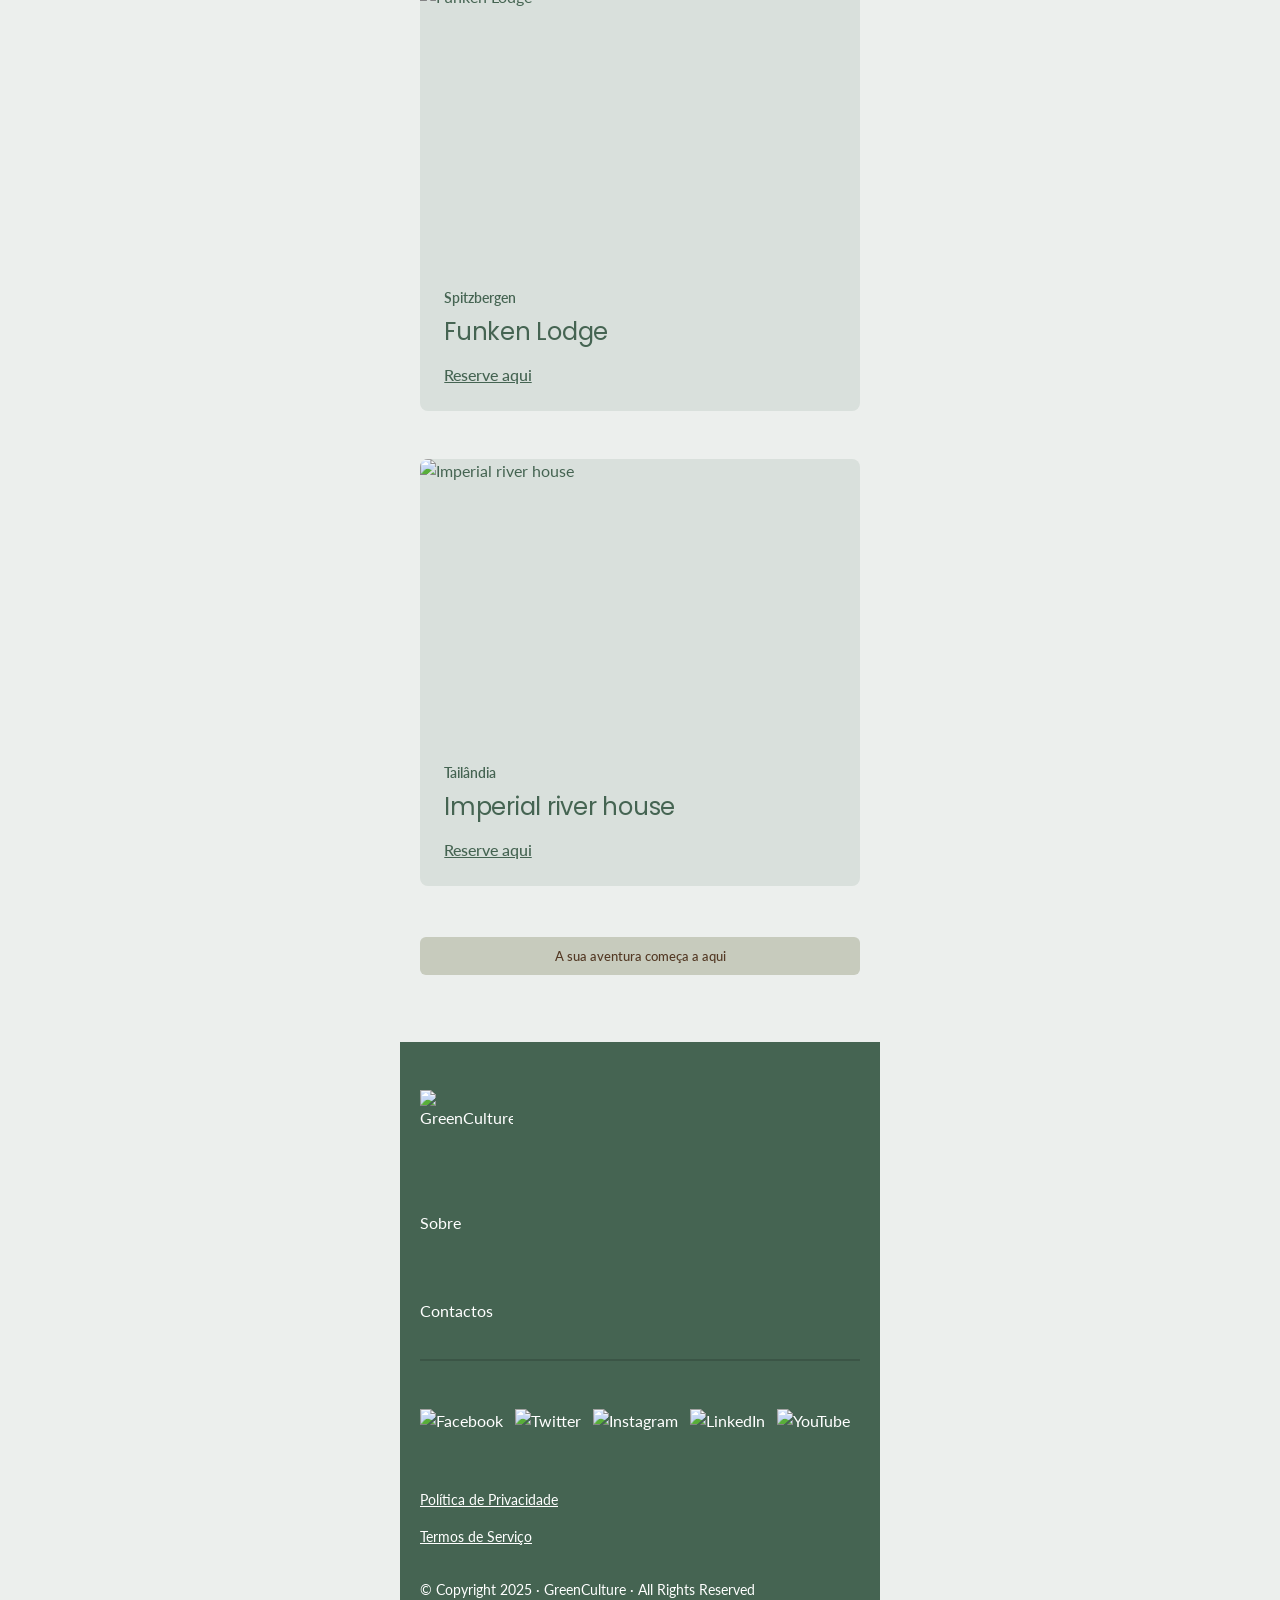
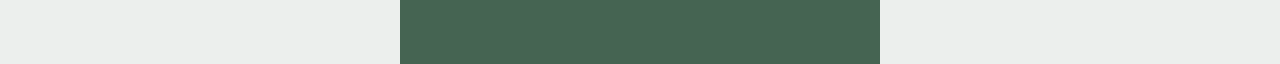
==== commit 8c49508c: "alterações menu e footer" ====
--- a/index.html
+++ b/index.html
@@ -15,9 +15,19 @@
     <div class="page-container">
       <header class="main-header">
         <div class="header-content">
-          <img src="https://cdn.builder.io/api/v1/image/assets/dfce25b46d1046e8a15bd3b2ce97c417/24dd4f327fd9c3add6d413e623b201250cade327?placeholderIfAbsent=true" alt="GreenCulture Logo" class="logo" />
-        </div>
-        <img src="https://cdn.builder.io/api/v1/image/assets/dfce25b46d1046e8a15bd3b2ce97c417/b7506bc53c855cd7c0864f42bd4fed7f620472fb?placeholderIfAbsent=true" alt="Menu" class="menu-icon" />
+          <a href="index.html">
+            <img
+              src="https://cdn.builder.io/api/v1/image/assets/dfce25b46d1046e8a15bd3b2ce97c417/24dd4f327fd9c3add6d413e623b201250cade327?placeholderIfAbsent=true"
+              alt="GreenCulture Logo"
+              class="logo"
+            />
+          </a>
+        </div>
+        <img
+          src="https://cdn.builder.io/api/v1/image/assets/dfce25b46d1046e8a15bd3b2ce97c417/b7506bc53c855cd7c0864f42bd4fed7f620472fb?placeholderIfAbsent=true"
+          alt="Menu"
+          class="menu-icon"
+        />
       </header>
 
       <main>
@@ -339,55 +349,65 @@
           </div>
         </section>
       </main>
-
       <footer class="main-footer">
         <div class="footer-content">
-          <div class="footer-links">
-            <div class="footer-logo">
-              <img
-                src="https://cdn.builder.io/api/v1/image/assets/dfce25b46d1046e8a15bd3b2ce97c417/79581ac35e0684607fffc7669b10376aa9bb8148?placeholderIfAbsent=true"
-                alt="GreenCulture Logo"
-                class="footer-logo-image"
-              />
-            </div>
-            <nav class="footer-nav">
-              <a href="#" class="footer-link">Sobre</a>
-              <a href="contactos.html" class="footer-link">Contactos</a>
-            </nav>
-          </div>
+        <div class="footer-links">
+        <div class="footer-logo">
+        <img
+        
+                        src="https://cdn.builder.io/api/v1/image/assets/dfce25b46d1046e8a15bd3b2ce97c417/79581ac35e0684607fffc7669b10376aa9bb8148?placeholderIfAbsent=true"
+        
+                        alt="GreenCulture Logo"
+        
+                        class="footer-logo-image"
+        
+                      />
+        </div>
+        <nav class="footer-nav">
+        <a href="#" class="footer-link">Sobre</a>
+        <a href="contactos.html" class="footer-link">Contactos</a>
+        </nav>
+        </div>
         </div>
         <div class="footer-credits">
-          <div class="footer-divider"></div>
-          <div class="footer-bottom">
-            <div class="social-links">
-              <a href="#" aria-label="Facebook"
-                ><img src="https://cdn.builder.io/api/v1/image/assets/dfce25b46d1046e8a15bd3b2ce97c417/60ee0a0c376e5eb9a90a93db3781af9ec505bdba?placeholderIfAbsent=true" alt="Facebook" class="social-icon"
-              /></a>
-              <a href="#" aria-label="Twitter"
-                ><img src="https://cdn.builder.io/api/v1/image/assets/dfce25b46d1046e8a15bd3b2ce97c417/62bc01eb7f482eabffe1feca12fbeb236935d5f1?placeholderIfAbsent=true" alt="Twitter" class="social-icon"
-              /></a>
-              <a href="#" aria-label="Instagram"
-                ><img src="https://cdn.builder.io/api/v1/image/assets/dfce25b46d1046e8a15bd3b2ce97c417/5fe754629ac24c52b4fc1b1c846d5179f11e6a25?placeholderIfAbsent=true" alt="Instagram" class="social-icon"
-              /></a>
-              <a href="#" aria-label="LinkedIn"
-                ><img src="https://cdn.builder.io/api/v1/image/assets/dfce25b46d1046e8a15bd3b2ce97c417/6a8d396cbf17695e505c57f80ddbb72026b953d5?placeholderIfAbsent=true" alt="LinkedIn" class="social-icon"
-              /></a>
-              <a href="#" aria-label="YouTube"
-                ><img src="https://cdn.builder.io/api/v1/image/assets/dfce25b46d1046e8a15bd3b2ce97c417/0f3ac26588bb143493203c5456cdeec25cce23d4?placeholderIfAbsent=true" alt="YouTube" class="social-icon"
-              /></a>
-            </div>
-            <div class="legal-info">
-              <div class="legal-links">
-                <a href="#" class="legal-link">Política de Privacidade</a>
-                <a href="#" class="legal-link">Termos de Serviço</a>
-              </div>
-              <p class="copyright">
-                © Copyright 2025 · GreenCulture · All Rights Reserved
-              </p>
-            </div>
-          </div>
-        </div>
-      </footer>
+        <div class="footer-divider"></div>
+        <div class="footer-bottom">
+        <div class="social-links">
+        <a href="#" aria-label="Facebook"
+        ><img src="https://cdn.builder.io/api/v1/image/assets/dfce25b46d1046e8a15bd3b2ce97c417/60ee0a0c376e5eb9a90a93db3781af9ec505bdba?placeholderIfAbsent=true" alt="Facebook" class="social-icon"
+        
+                      /></a>
+        <a href="#" aria-label="Twitter"
+        ><img src="https://cdn.builder.io/api/v1/image/assets/dfce25b46d1046e8a15bd3b2ce97c417/62bc01eb7f482eabffe1feca12fbeb236935d5f1?placeholderIfAbsent=true" alt="Twitter" class="social-icon"
+        
+                      /></a>
+        <a href="#" aria-label="Instagram"
+        ><img src="https://cdn.builder.io/api/v1/image/assets/dfce25b46d1046e8a15bd3b2ce97c417/5fe754629ac24c52b4fc1b1c846d5179f11e6a25?placeholderIfAbsent=true" alt="Instagram" class="social-icon"
+        
+                      /></a>
+        <a href="#" aria-label="LinkedIn"
+        ><img src="https://cdn.builder.io/api/v1/image/assets/dfce25b46d1046e8a15bd3b2ce97c417/6a8d396cbf17695e505c57f80ddbb72026b953d5?placeholderIfAbsent=true" alt="LinkedIn" class="social-icon"
+        
+                      /></a>
+        <a href="#" aria-label="YouTube"
+        ><img src="https://cdn.builder.io/api/v1/image/assets/dfce25b46d1046e8a15bd3b2ce97c417/0f3ac26588bb143493203c5456cdeec25cce23d4?placeholderIfAbsent=true" alt="YouTube" class="social-icon"
+        
+                      /></a>
+        </div>
+        <div class="legal-info">
+        <div class="legal-links">
+        <a href="#" class="legal-link">Política de Privacidade</a>
+        <a href="#" class="legal-link">Termos de Serviço</a>
+        </div>
+        <p class="copyright">
+        
+                        © Copyright 2025 · GreenCulture · All Rights Reserved
+        </p>
+        </div>
+        </div>
+        </div>
+        </footer>
+         
     </div>
   </body>
 </html>
--- a/styles.css
+++ b/styles.css
@@ -4,6 +4,7 @@
     padding: 0;
     box-sizing: border-box;
   }
+  
   
   /* Animation and transition styles */
   .animate-element {
@@ -1017,4 +1018,475 @@
       opacity: 0;
     }
   }
-  +  /* Base styles */
+* {
+  margin: 0;
+  padding: 0;
+  box-sizing: border-box;
+}
+
+body {
+  font-family: "Lato", sans-serif;
+  color: #456452;
+  background-color: #ecefed;
+}
+
+.container {
+  width: 100%;
+  max-width: 390px;
+  margin: 0 auto;
+}
+
+/* Header styles */
+.main-header {
+  padding: 0 12px 0 20px;
+  height: 64px;
+  background-color: #ecefed;
+}
+
+.header-content {
+  display: flex;
+  justify-content: space-between;
+  align-items: center;
+  height: 100%;
+}
+
+.logo-container {
+  width: 84px;
+  height: 36px;
+  display: flex;
+  align-items: center;
+}
+
+.logo-img {
+  width: 77px;
+  height: 37px;
+}
+
+.header-controls {
+  display: flex;
+  align-items: center;
+}
+
+.search-button,
+.mobile-menu {
+  width: 44px;
+  height: 44px;
+  display: flex;
+  justify-content: center;
+  align-items: center;
+  cursor: pointer;
+}
+
+/* ✅ NOVO Mobile Menu Styles */
+.mobile-menu-overlay {
+  position: fixed;
+  top: 0;
+  left: 0;
+  width: 100%;
+  height: 100%;
+  background-color: rgba(0, 0, 0, 0.7);
+  z-index: 1000;
+  opacity: 0;
+  visibility: hidden;
+  transition:
+    opacity 0.3s ease,
+    visibility 0.3s ease;
+}
+
+.mobile-menu-overlay.active {
+  opacity: 1;
+  visibility: visible;
+}
+
+.mobile-menu-content {
+  position: fixed;
+  top: 0;
+  right: -280px;
+  width: 280px;
+  height: 100%;
+  background-color: #ecefed; /* ✅ Fundo atualizado */
+  padding: 40px 20px;
+  overflow-y: auto;
+  transition: right 0.3s ease;
+  z-index: 1001;
+}
+
+.mobile-menu-overlay.active .mobile-menu-content {
+  right: 0;
+}
+
+.mobile-menu-close {
+  position: absolute;
+  top: 10px;
+  right: 10px;
+  font-size: 28px;
+  background: none;
+  border: none;
+  color: #456452;
+  cursor: pointer;
+}
+
+.mobile-nav {
+  margin-top: 40px;
+  display: flex;
+  flex-direction: column;
+}
+
+.mobile-nav-link {
+  color: #456452;
+  font-family: "Lato", sans-serif;
+  font-size: 18px;
+  padding: 12px 0;
+  border-bottom: 1px solid rgba(69, 100, 82, 0.1);
+  text-decoration: none;
+}
+
+.mobile-nav-link:last-child {
+  border-bottom: none;
+}
+
+body.menu-open {
+  overflow: hidden;
+}
+
+/* Mission section styles */
+.mission-section {
+  padding: 64px 20px;
+  background-color: #d9e0dc;
+}
+
+.mission-content {
+  display: flex;
+  flex-direction: column;
+  gap: 24px;
+}
+
+.mission-title {
+  font-family: "Poppins", sans-serif;
+  font-size: 40px;
+  line-height: 120%;
+  color: #456452;
+  letter-spacing: -0.4px;
+}
+
+.mission-description {
+  font-size: 16px;
+  line-height: 150%;
+  color: #456452;
+}
+
+/* About section styles */
+.about-section {
+  padding: 64px 20px 0;
+  background-color: #ecefed;
+}
+
+.about-content {
+  display: flex;
+  flex-direction: column;
+  gap: 32px;
+}
+
+.about-text {
+  display: flex;
+  flex-direction: column;
+  gap: 20px;
+}
+
+.about-title {
+  font-family: "Poppins", sans-serif;
+  font-size: 32px;
+  line-height: 120%;
+  color: #456452;
+  letter-spacing: -0.32px;
+}
+
+.about-description {
+  font-size: 18px;
+  line-height: 150%;
+  color: #456452;
+}
+
+.about-image {
+  width: 100%;
+  height: 348px;
+  border-radius: 8px;
+  object-fit: cover;
+}
+
+/* Features section styles */
+.features-section {
+  padding: 48px 20px 32px;
+  display: flex;
+  flex-direction: column;
+  align-items: center;
+  gap: 32px;
+  background-color: #ecefed;
+}
+
+.features-header {
+  text-align: center;
+  display: flex;
+  flex-direction: column;
+  gap: 12px;
+}
+
+.features-label {
+  font-weight: 600;
+  font-size: 16px;
+  line-height: 150%;
+  color: #456452;
+}
+
+.features-title {
+  font-family: "Poppins", sans-serif;
+  font-size: 32px;
+  line-height: 120%;
+  color: #456452;
+  letter-spacing: -0.32px;
+}
+
+.features-description {
+  font-size: 16px;
+  line-height: 150%;
+  color: #456452;
+}
+
+.features-list {
+  display: flex;
+  flex-direction: column;
+  gap: 48px;
+  width: 100%;
+}
+
+.feature-item {
+  display: flex;
+  flex-direction: column;
+  align-items: center;
+  gap: 20px;
+}
+
+.feature-content {
+  text-align: center;
+}
+
+.feature-title {
+  font-family: "Poppins", sans-serif;
+  font-size: 24px;
+  line-height: 130%;
+  color: #456452;
+  letter-spacing: -0.24px;
+  margin-bottom: 20px;
+}
+
+.feature-description {
+  font-size: 16px;
+  line-height: 150%;
+  color: #456452;
+}
+
+.feature-icon {
+  width: 48px;
+  height: 48px;
+}
+
+.cta-button {
+  padding: 10px 16px;
+  border-radius: 6px;
+  font-family: "Lato", sans-serif;
+  font-size: 16px;
+  color: #533924;
+  cursor: pointer;
+  background-color: #c7cbbd;
+  border: none;
+}
+
+/* Sustainability section styles */
+.sustainability-section {
+  padding: 48px 20px 0;
+  background-color: #ecefed;
+}
+
+.sustainability-content {
+  display: flex;
+  flex-direction: column;
+  gap: 24px;
+}
+
+.sustainability-text {
+  display: flex;
+  flex-direction: column;
+  gap: 12px;
+}
+
+.sustainability-label {
+  font-weight: 600;
+  font-size: 16px;
+  color: #456452;
+}
+
+.sustainability-title {
+  font-family: "Poppins", sans-serif;
+  font-size: 32px;
+  line-height: 120%;
+  color: #456452;
+  letter-spacing: -0.32px;
+}
+
+.sustainability-description {
+  font-size: 16px;
+  line-height: 150%;
+  color: #456452;
+}
+
+/* Partners section styles */
+.partners-title {
+  font-family: "Poppins", sans-serif;
+  font-size: 20px;
+  line-height: 140%;
+  color: #456452;
+  letter-spacing: -0.2px;
+  padding: 48px 20px 8px;
+  background-color: #ecefed;
+}
+
+.partners-grid {
+  padding: 64px 20px;
+  display: flex;
+  flex-wrap: wrap;
+  justify-content: center;
+  gap: 32px 16px;
+  background-color: #ecefed;
+}
+
+.partner-logo {
+  height: auto;
+  max-width: 140px;
+}
+
+/* Footer styles */
+.main-footer {
+  padding: 48px 20px;
+  color: #fff;
+  background-color: #456452;
+}
+
+.footer-top {
+  display: flex;
+  flex-direction: column;
+  gap: 48px;
+}
+
+.footer-nav {
+  display: flex;
+  flex-direction: column;
+  gap: 40px;
+}
+
+.footer-logo {
+  width: 93px;
+  height: 45px;
+}
+
+.footer-logo-img {
+  width: 78px;
+  height: 37px;
+}
+
+.footer-links {
+  display: flex;
+  flex-direction: column;
+  gap: 24px;
+}
+
+.footer-link {
+  font-size: 16px;
+  line-height: 150%;
+  padding: 12px 0;
+  color: #fff;
+  text-decoration: none;
+}
+
+.footer-bottom {
+  display: flex;
+  flex-direction: column;
+  gap: 24px;
+  margin-top: 48px;
+}
+
+.social-icons {
+  display: flex;
+  gap: 12px;
+}
+
+.social-link {
+  color: #fff;
+  text-decoration: none;
+}
+
+.social-icon {
+  width: 24px;
+  height: 24px;
+}
+
+.footer-info {
+  display: flex;
+  flex-direction: column;
+  gap: 32px;
+}
+
+.footer-legal {
+  display: flex;
+  flex-direction: column;
+  gap: 16px;
+}
+
+.legal-link {
+  font-size: 14px;
+  line-height: 150%;
+  text-decoration: underline;
+  color: #fff;
+}
+
+.copyright {
+  font-size: 14px;
+  line-height: 150%;
+}
+
+/* Media queries */
+@media (max-width: 991px) {
+  .mission-title {
+    font-size: 36px;
+  }
+
+  .about-title,
+  .features-title,
+  .sustainability-title {
+    font-size: 28px;
+  }
+}
+
+@media (max-width: 640px) {
+  .mission-title {
+    font-size: 32px;
+  }
+
+  .about-title,
+  .features-title,
+  .sustainability-title {
+    font-size: 24px;
+  }
+
+  .about-description {
+    font-size: 16px;
+  }
+
+  .partners-grid {
+    padding: 32px 20px;
+  }
+
+  .partner-logo {
+    max-width: 120px;
+  }
+}
